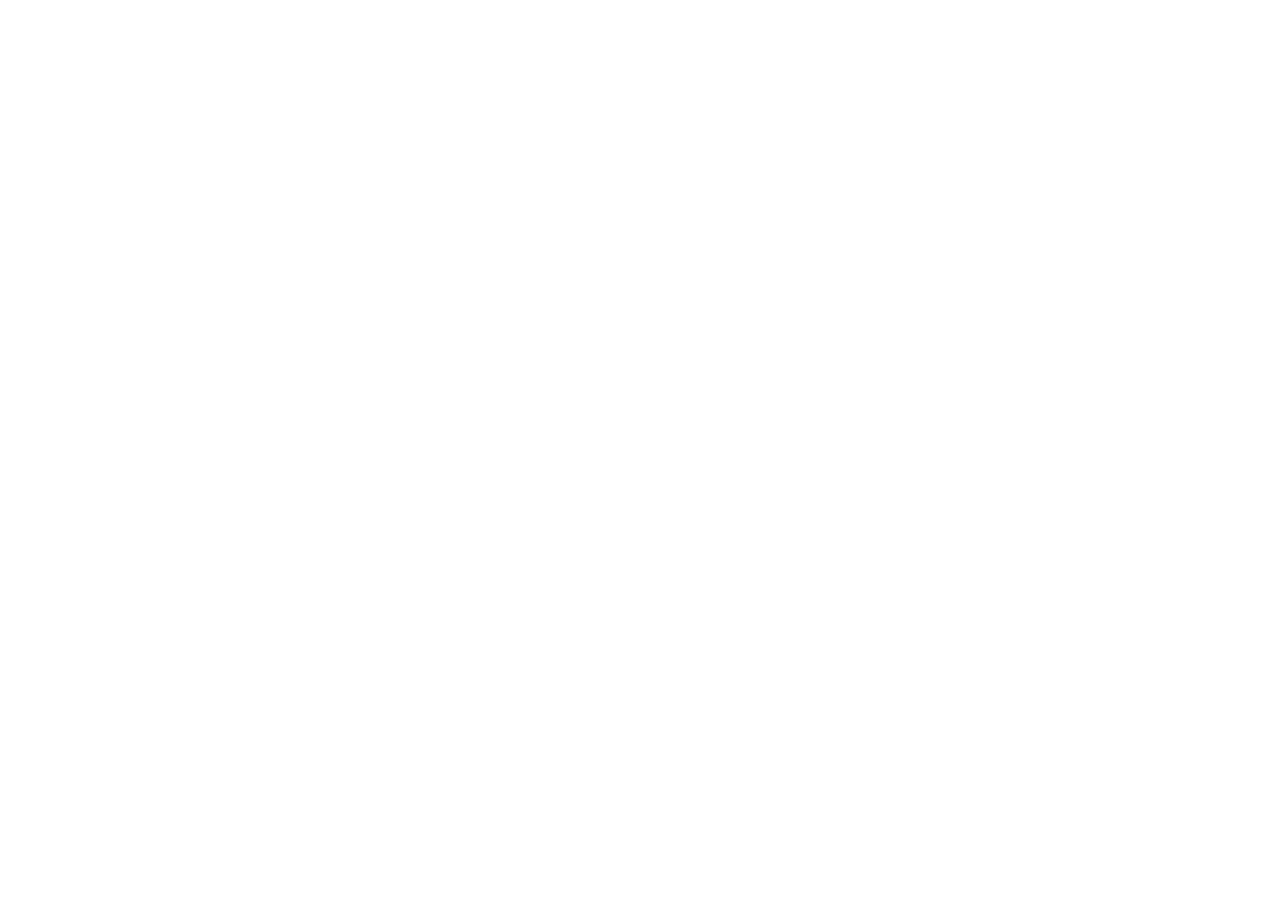
==== projects/flight_planner/index.html @ c18ff4b3 "Added flight planner project" ====
<!DOCTYPE html>
<html lang="en">
<head>
    <meta charset="UTF-8">
    <meta name="viewport" content="width=device-width, initial-scale=1.0">
    <meta http-equiv="X-UA-Compatible" content="ie=edge">
    <title>Flight Planner</title>
</head>
<body>
    <div id="root"></div>
    
<script type="text/javascript" src="/js/vendors.0289311a880573bf13ae.bundle.js"></script><script type="text/javascript" src="/bundle.0289311a880573bf13ae.js"></script></body>
</html>
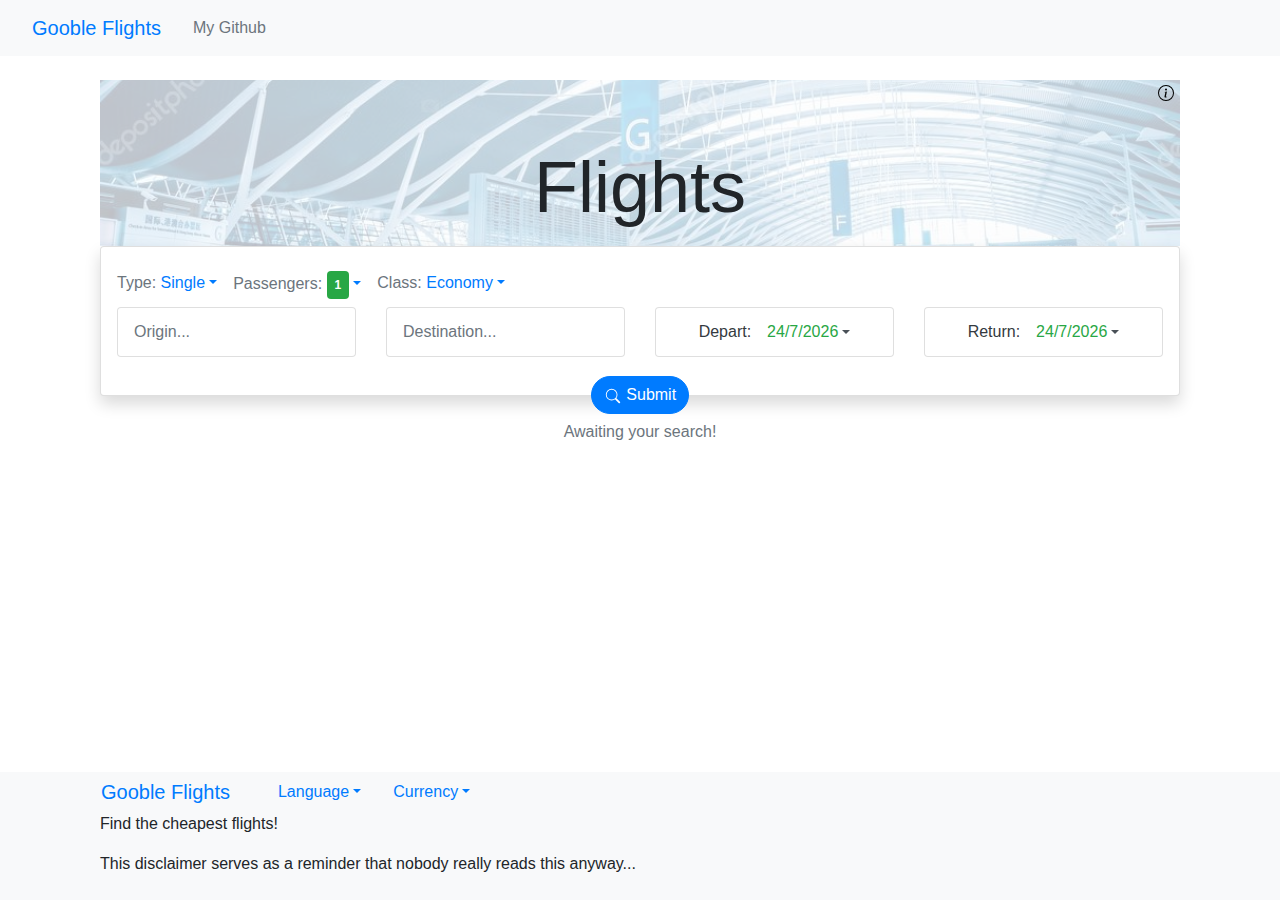
==== commit de253e60: "Added flight planner project" ====
--- a/projects/flight_planner/index.html
+++ b/projects/flight_planner/index.html
@@ -9,5 +9,5 @@
 <body>
     <div id="root"></div>
     
-<script type="text/javascript" src="/js/vendors.0289311a880573bf13ae.bundle.js"></script><script type="text/javascript" src="/bundle.0289311a880573bf13ae.js"></script></body>
+<script type="text/javascript" src="js/vendors.1a7c4af1a72d622e177b.bundle.js"></script><script type="text/javascript" src="bundle.1a7c4af1a72d622e177b.js"></script></body>
 </html>
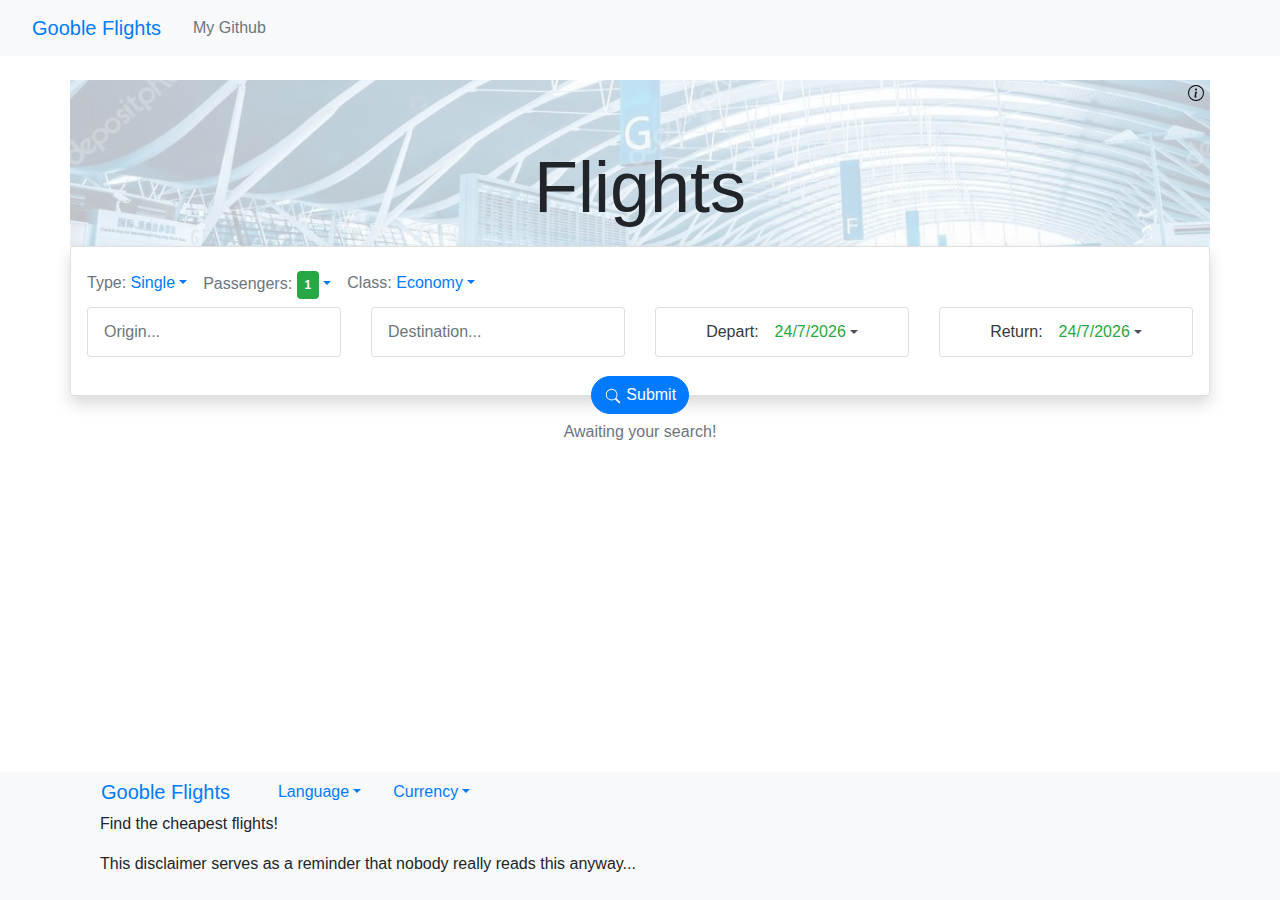
==== commit 734034b6: "Updated flight planner project deploy, little bit better" ====
--- a/projects/flight_planner/index.html
+++ b/projects/flight_planner/index.html
@@ -9,5 +9,5 @@
 <body>
     <div id="root"></div>
     
-<script type="text/javascript" src="js/vendors.1a7c4af1a72d622e177b.bundle.js"></script><script type="text/javascript" src="bundle.1a7c4af1a72d622e177b.js"></script></body>
+<script type="text/javascript" src="js/vendors.281683bd9484384e09b2.bundle.js"></script><script type="text/javascript" src="bundle.281683bd9484384e09b2.js"></script></body>
 </html>
